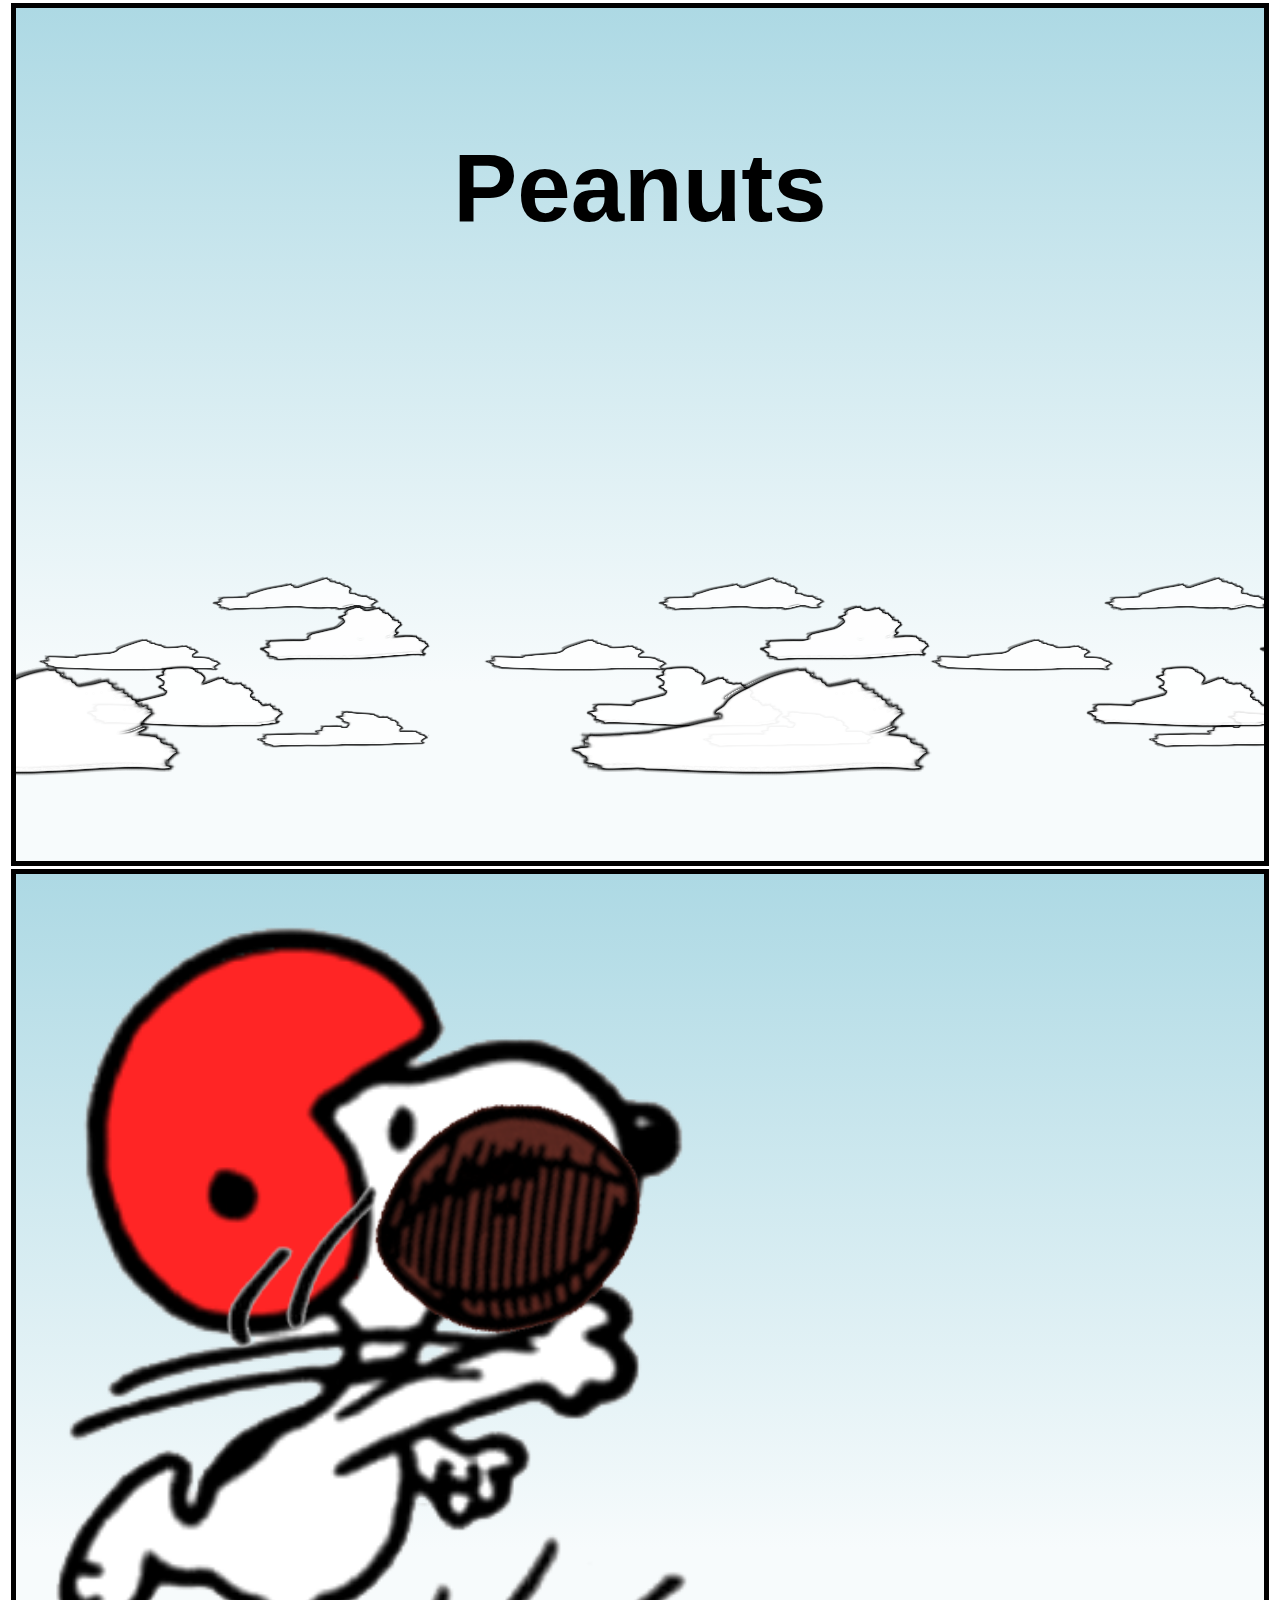
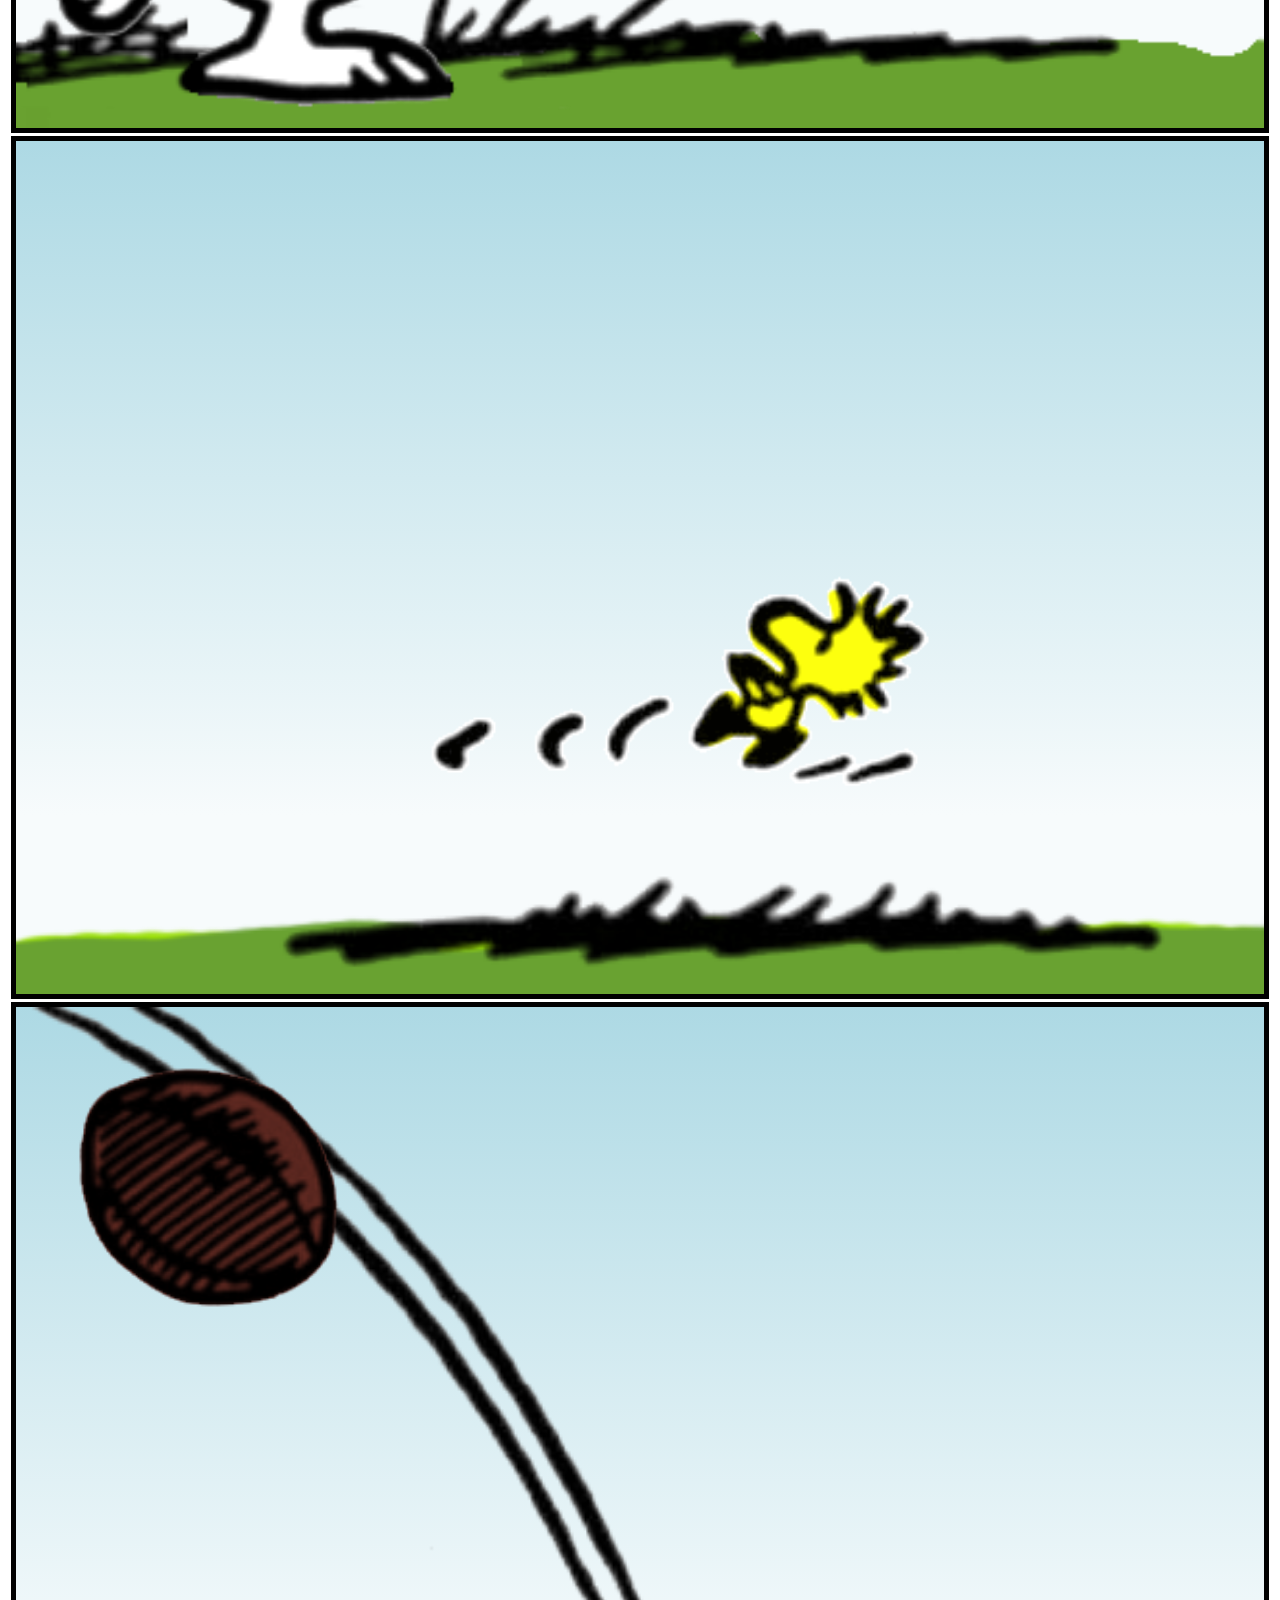
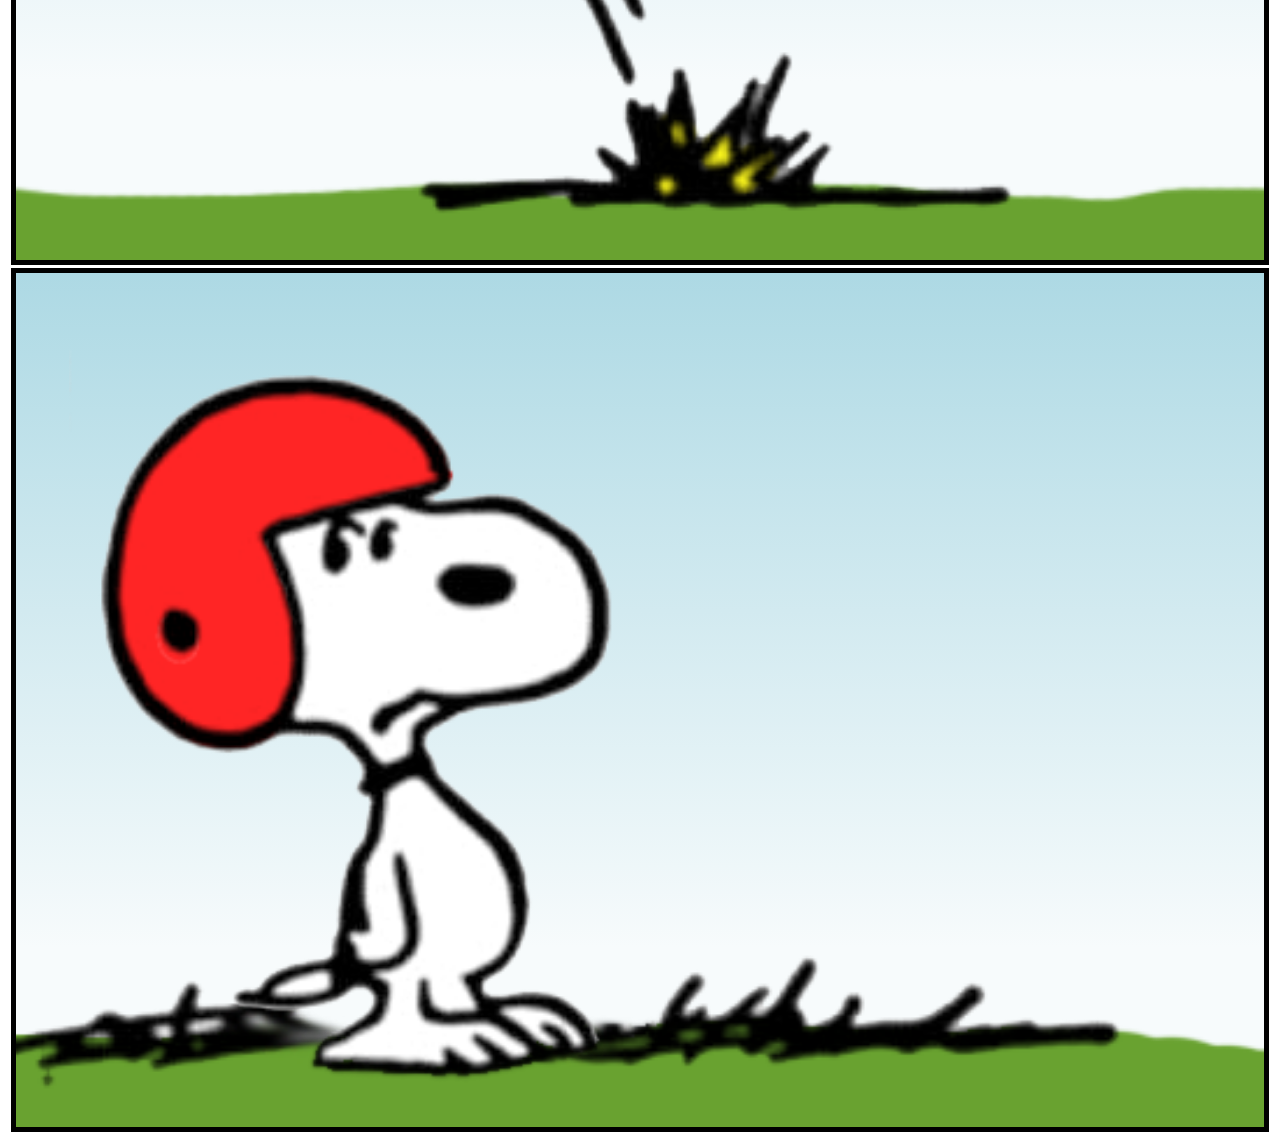
==== peanuts/index.html @ 1a81f640 "host peanuts comic" ====
<!DOCTYPE html>
<html land="en">
	<head>
		<title>Peanuts</title>
	    <meta charset="utf-8">
	    <meta name="viewport" content="width=device-width">
	    <link rel="stylesheet" type="text/css" href="/peanuts/css/screen.css">
	    <script type="text/javascript" src="/js/vendor/jquery-1.10.2.min.js"></script>
	    <script type="text/javascript" src="/js/vendor/waypoints.min.js"></script>
	    <script type="text/javascript" src="/peanuts/js/site.min.js"></script>
	</head>
	<body id="home">
		<div id="page-wrap">
<!-- 			<nav>
				<ul>
					<li><a href="#panel0" class="onThis">Peanuts</a></li>
					<li><a href="#panel1">Frame 1</a></li>
					<li><a href="#panel2">Frame 2</a></li>
					<li><a href="#panel3">Frame 3</a></li>
					<li><a href="#panel4">Frame 4</a></li>
				</ul>
			</nav> -->

			<section id="comic">
				<div class="panel" id="panel0">
					<div id="cloud-small"></div>
					<div id="cloud-med"></div>
					<div id="cloud-big"></div>
					<h1>Peanuts</h1>
				</div>
				<div class="panel" id="panel1">
					<div class="cell" id="frame1-grass"></div>
					<div class="cell" id="frame1-snoop"></div>
					<div class="cell" id="frame1-ball"></div>
				</div>
				<div class="panel" id="panel2">
					<div class="cell" id="frame2-grass"></div>
					<div class="cell" id="frame2-woodstock"></div>
				</div>
				<div class="panel" id="panel3">
					<div class="cell" id="frame3-grass"></div>
 					<div class="cell" id="frame3-bonk"></div>
 					<div class="cell" id="frame3-ball"></div>
 					<div class="cell" id="frame3-ball-rotate"></div>
				</div>

				<div class="panel" id="panel4">
					<div class="cell" id="frame4-grass"></div>					
					<div class="cell" id="frame4-snoop"></div>					
					<img src="/peanuts/img/frame4-thought.png" id="bg4-3">
				</div>
			</section>
		</div>
	</body>
</html>
---- peanuts/css/screen.css ----
nav,section{display:block}html{font-family:"Comic Sans MS",cursive,sans-serif;background:#fff;color:#000;font-size:100%;-webkit-text-size-adjust:100%;-ms-text-size-adjust:100%}body{margin:0 auto}h1{font-size:600%;text-align:center;margin-top:10%}.panel{position:relative;border:5px solid #000;margin:3px;background:#add9e4;background:-moz-linear-gradient(top, #add9e4 0%, #f7fbfc 79%);background:-webkit-gradient(linear, left top, left bottom, color-stop(0%, #add9e4), color-stop(79%, #f7fbfc));background:-webkit-linear-gradient(top, #add9e4 0%, #f7fbfc 79%);background:-o-linear-gradient(top, #add9e4 0%, #f7fbfc 79%);background:-ms-linear-gradient(top, #add9e4 0%, #f7fbfc 79%);background:linear-gradient(to bottom, #add9e4 0%, #f7fbfc 79%);filter:progid:DXImageTransform.Microsoft.gradient(startColorstr='#add9e4', endColorstr='#f7fbfc',GradientType=0 )}nav{z-index:300;position:fixed;top:25%;left:-30px;transition:left 1s;-webkit-transition:left 1s}nav:hover{left:-2px}nav ul{padding:0;list-style:0;list-style-image:0;opacity:0.3;border:2px solid #000;transition:opacity 1s,background 1s;-webkit-transition:opacity 1s,background 1s}nav ul:hover{opacity:1;background:#ffffff}a{position:relative;padding:5px;display:block;color:black;text-decoration:none;transition:color 0.3s,background 0.3s;-webkit-transition:color 0.3s,background 0.3s}a:hover,a:focus{background:black;color:white;outline:0}a.onThis:before{border:solid transparent;content:'';position:absolute;height:0;width:0;right:-22px;border-left-color:#000000;border-width:9px;top:6px}#cloud-small,#cloud-med,#cloud-big{position:absolute;width:100%;height:300px;bottom:0}#cloud-small{background:url(/peanuts/img/clouds3.png) repeat-x;opacity:.8}#cloud-med{background:url(/peanuts/img/clouds2.png) repeat-x;opacity:.9}#cloud-big{background:url(/peanuts/img/clouds.png) repeat-x center;opacity:0.95}.cell{position:absolute;width:100%;height:100%}#frame1-grass{background:url(/peanuts/img/frame1-grass.png) no-repeat bottom;background-size:100%}#frame2-grass{background:url(/peanuts/img/frame2-grass.png) no-repeat bottom;background-size:100%}#frame3-grass{background:url(/peanuts/img/frame3-grass.png) no-repeat bottom;background-size:100%}#frame4-grass{background:url(/peanuts/img/frame4-grass.png) no-repeat bottom;background-size:100%}#frame1-snoop{background:url(/peanuts/img/frame1-snoop.png) no-repeat left bottom;background-size:auto 100%}#frame1-ball{background:url(/peanuts/img/frame1-ball.png) no-repeat 20% 40%;background-size:40%}#frame2-woodstock{background:url(/peanuts/img/frame2-woodstock.gif) no-repeat 60% 70%;background-size:50%}#frame3-bonk{background:url(/peanuts/img/frame3-bonk.png) no-repeat 70%;background-size:auto 100%;bottom:0;opacity:0;height:0}#frame3-ball{background:url(/peanuts/img/frame3-ball.png) no-repeat;background-size:30%}#frame3-ball-rotate{background:url(/peanuts/img/frame3-ball-rotate.gif) no-repeat;background-size:30%;opacity:0}#frame4-snoop{background:url(/peanuts/img/frame4-snoop.png) no-repeat 25% bottom;background-size:auto 100%}#bg4-3{position:absolute;bottom:55%;left:47%;height:0}
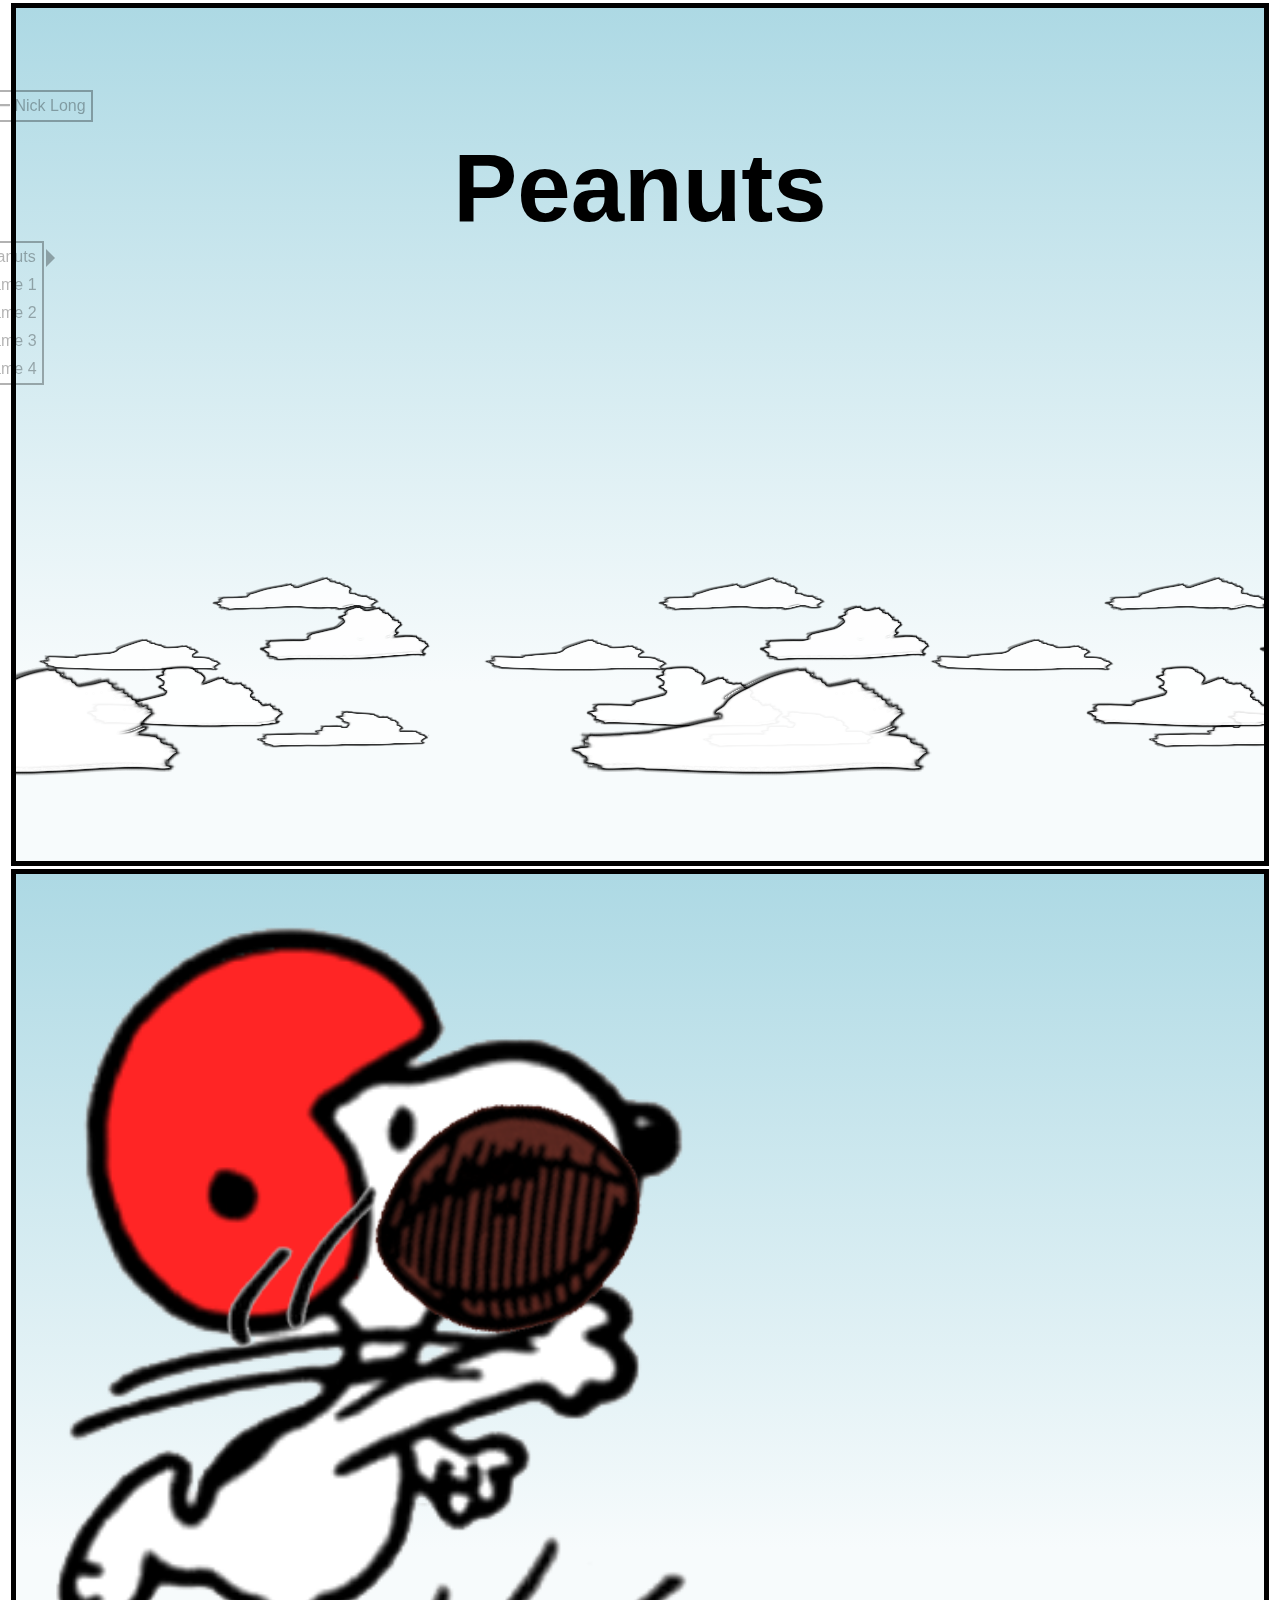
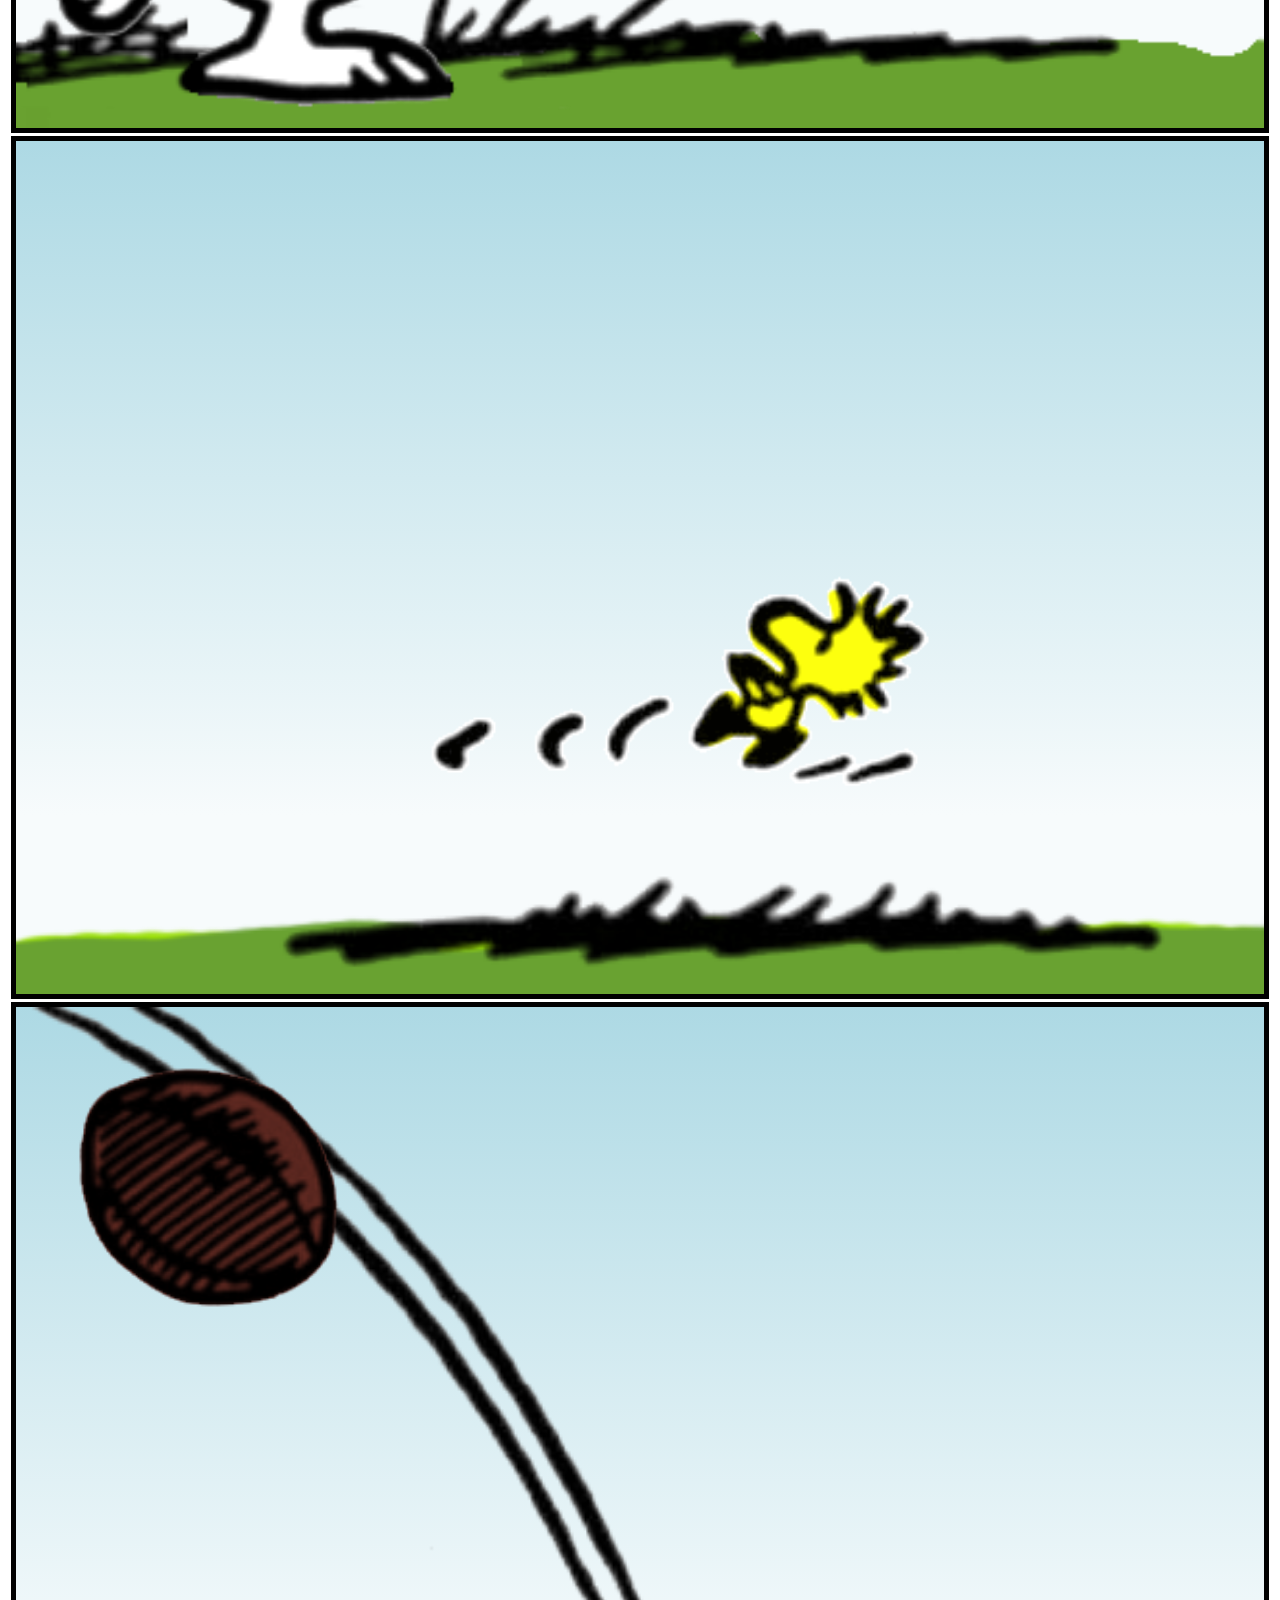
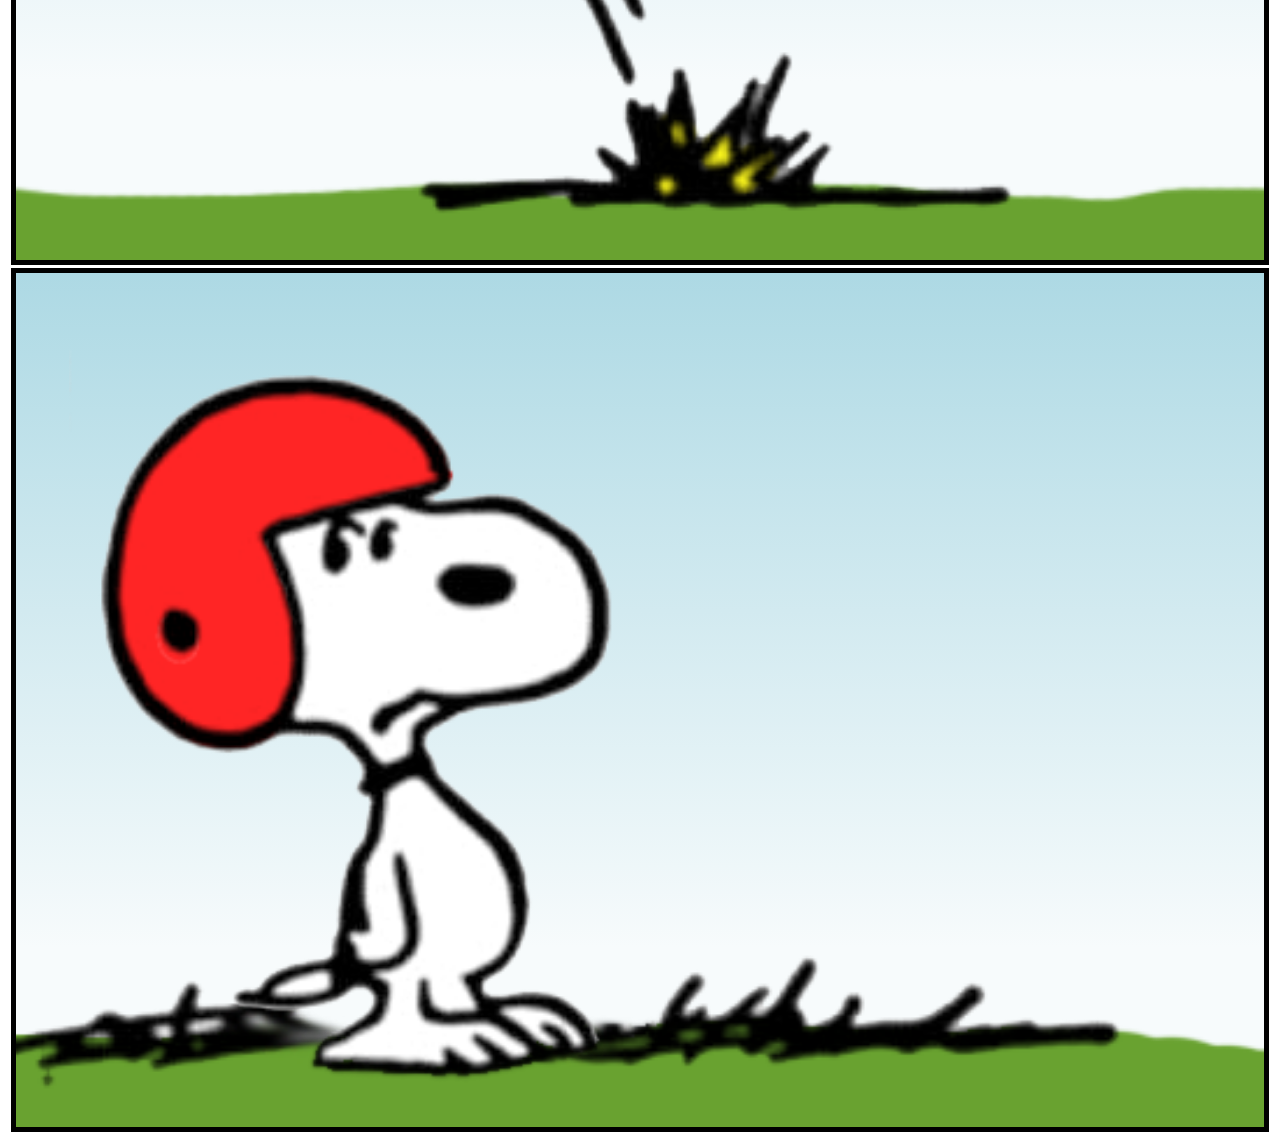
==== commit d4845ffe: "back button" ====
--- a/peanuts/index.html
+++ b/peanuts/index.html
@@ -4,6 +4,8 @@
 		<title>Peanuts</title>
 	    <meta charset="utf-8">
 	    <meta name="viewport" content="width=device-width">
+	    	<link rel="stylesheet" href="/css/font-awesome.min.css">
+
 	    <link rel="stylesheet" type="text/css" href="/peanuts/css/screen.css">
 	    <script type="text/javascript" src="/js/vendor/jquery-1.10.2.min.js"></script>
 	    <script type="text/javascript" src="/js/vendor/waypoints.min.js"></script>
@@ -11,7 +13,10 @@
 	</head>
 	<body id="home">
 		<div id="page-wrap">
-<!-- 			<nav>
+			<div id="nlback">
+				<a href="/"><i class="fa fa-long-arrow-left"></i> Nick Long</a>
+			</div>
+			<nav>
 				<ul>
 					<li><a href="#panel0" class="onThis">Peanuts</a></li>
 					<li><a href="#panel1">Frame 1</a></li>
@@ -19,7 +24,7 @@
 					<li><a href="#panel3">Frame 3</a></li>
 					<li><a href="#panel4">Frame 4</a></li>
 				</ul>
-			</nav> -->
+			</nav>
 
 			<section id="comic">
 				<div class="panel" id="panel0">
--- a/peanuts/css/screen.css
+++ b/peanuts/css/screen.css
@@ -1 +1,175 @@
-nav,section{display:block}html{font-family:"Comic Sans MS",cursive,sans-serif;background:#fff;color:#000;font-size:100%;-webkit-text-size-adjust:100%;-ms-text-size-adjust:100%}body{margin:0 auto}h1{font-size:600%;text-align:center;margin-top:10%}.panel{position:relative;border:5px solid #000;margin:3px;background:#add9e4;background:-moz-linear-gradient(top, #add9e4 0%, #f7fbfc 79%);background:-webkit-gradient(linear, left top, left bottom, color-stop(0%, #add9e4), color-stop(79%, #f7fbfc));background:-webkit-linear-gradient(top, #add9e4 0%, #f7fbfc 79%);background:-o-linear-gradient(top, #add9e4 0%, #f7fbfc 79%);background:-ms-linear-gradient(top, #add9e4 0%, #f7fbfc 79%);background:linear-gradient(to bottom, #add9e4 0%, #f7fbfc 79%);filter:progid:DXImageTransform.Microsoft.gradient(startColorstr='#add9e4', endColorstr='#f7fbfc',GradientType=0 )}nav{z-index:300;position:fixed;top:25%;left:-30px;transition:left 1s;-webkit-transition:left 1s}nav:hover{left:-2px}nav ul{padding:0;list-style:0;list-style-image:0;opacity:0.3;border:2px solid #000;transition:opacity 1s,background 1s;-webkit-transition:opacity 1s,background 1s}nav ul:hover{opacity:1;background:#ffffff}a{position:relative;padding:5px;display:block;color:black;text-decoration:none;transition:color 0.3s,background 0.3s;-webkit-transition:color 0.3s,background 0.3s}a:hover,a:focus{background:black;color:white;outline:0}a.onThis:before{border:solid transparent;content:'';position:absolute;height:0;width:0;right:-22px;border-left-color:#000000;border-width:9px;top:6px}#cloud-small,#cloud-med,#cloud-big{position:absolute;width:100%;height:300px;bottom:0}#cloud-small{background:url(/peanuts/img/clouds3.png) repeat-x;opacity:.8}#cloud-med{background:url(/peanuts/img/clouds2.png) repeat-x;opacity:.9}#cloud-big{background:url(/peanuts/img/clouds.png) repeat-x center;opacity:0.95}.cell{position:absolute;width:100%;height:100%}#frame1-grass{background:url(/peanuts/img/frame1-grass.png) no-repeat bottom;background-size:100%}#frame2-grass{background:url(/peanuts/img/frame2-grass.png) no-repeat bottom;background-size:100%}#frame3-grass{background:url(/peanuts/img/frame3-grass.png) no-repeat bottom;background-size:100%}#frame4-grass{background:url(/peanuts/img/frame4-grass.png) no-repeat bottom;background-size:100%}#frame1-snoop{background:url(/peanuts/img/frame1-snoop.png) no-repeat left bottom;background-size:auto 100%}#frame1-ball{background:url(/peanuts/img/frame1-ball.png) no-repeat 20% 40%;background-size:40%}#frame2-woodstock{background:url(/peanuts/img/frame2-woodstock.gif) no-repeat 60% 70%;background-size:50%}#frame3-bonk{background:url(/peanuts/img/frame3-bonk.png) no-repeat 70%;background-size:auto 100%;bottom:0;opacity:0;height:0}#frame3-ball{background:url(/peanuts/img/frame3-ball.png) no-repeat;background-size:30%}#frame3-ball-rotate{background:url(/peanuts/img/frame3-ball-rotate.gif) no-repeat;background-size:30%;opacity:0}#frame4-snoop{background:url(/peanuts/img/frame4-snoop.png) no-repeat 25% bottom;background-size:auto 100%}#bg4-3{position:absolute;bottom:55%;left:47%;height:0}
+nav,
+section {
+  display: block; }
+
+html {
+  font-family: "Comic Sans MS", cursive, sans-serif;
+  background: #fff;
+  color: #000;
+  font-size: 100%;
+  -webkit-text-size-adjust: 100%;
+  -ms-text-size-adjust: 100%; }
+
+body {
+  margin: 0 auto; }
+
+h1 {
+  font-size: 600%;
+  text-align: center;
+  margin-top: 10%; }
+
+.panel {
+  position: relative;
+  border: 5px solid black;
+  margin: 3px;
+  background: #add9e4;
+  /* Old browsers */
+  background: -moz-linear-gradient(top, #add9e4 0%, #f7fbfc 79%);
+  /* FF3.6+ */
+  background: -webkit-gradient(linear, left top, left bottom, color-stop(0%, #add9e4), color-stop(79%, #f7fbfc));
+  /* Chrome,Safari4+ */
+  background: -webkit-linear-gradient(top, #add9e4 0%, #f7fbfc 79%);
+  /* Chrome10+,Safari5.1+ */
+  background: -o-linear-gradient(top, #add9e4 0%, #f7fbfc 79%);
+  /* Opera 11.10+ */
+  background: -ms-linear-gradient(top, #add9e4 0%, #f7fbfc 79%);
+  /* IE10+ */
+  background: linear-gradient(to bottom, #add9e4 0%, #f7fbfc 79%);
+  /* W3C */
+  filter: progid:DXImageTransform.Microsoft.gradient(startColorstr='#add9e4', endColorstr='#f7fbfc',GradientType=0 );
+  /* IE6-9 */ }
+
+#nlback a {
+  position: fixed;
+  top: 10%;
+  left: -13px;
+  z-index: 100;
+  border: 2px solid black;
+  opacity: 0.3;
+  transition: opacity 0.3s, background 0.3s, left 1s;
+  -webkit-transition: opacity 0.3s, background 0.3s, left 1s; }
+  #nlback a:hover {
+    opacity: 1;
+    left: 0px; }
+
+nav {
+  z-index: 300;
+  position: fixed;
+  top: 25%;
+  left: -30px;
+  transition: left 1s;
+  -webkit-transition: left 1s; }
+  nav:hover {
+    left: -2px; }
+  nav ul {
+    padding: 0;
+    list-style: 0;
+    list-style-image: 0;
+    opacity: 0.3;
+    border: 2px solid black;
+    transition: opacity 1s, background 1s;
+    -webkit-transition: opacity 1s, background 1s; }
+    nav ul:hover {
+      opacity: 1;
+      background: #ffffff; }
+
+a {
+  position: relative;
+  padding: 5px;
+  display: block;
+  color: black;
+  text-decoration: none;
+  transition: color 0.3s, background 0.3s;
+  -webkit-transition: color 0.3s, background 0.3s; }
+  a:hover, a:focus {
+    background: black;
+    color: white;
+    outline: 0; }
+  a.onThis:before {
+    border: solid transparent;
+    content: '';
+    position: absolute;
+    height: 0;
+    width: 0;
+    right: -22px;
+    border-left-color: #000000;
+    border-width: 9px;
+    top: 6px; }
+
+#cloud-small, #cloud-med, #cloud-big {
+  position: absolute;
+  width: 100%;
+  height: 300px;
+  bottom: 0; }
+
+#cloud-small {
+  background: url(/peanuts/img/clouds3.png) repeat-x;
+  opacity: .8; }
+
+#cloud-med {
+  background: url(/peanuts/img/clouds2.png) repeat-x;
+  opacity: .9; }
+
+#cloud-big {
+  background: url(/peanuts/img/clouds.png) repeat-x center;
+  opacity: .95; }
+
+.cell {
+  position: absolute;
+  width: 100%;
+  height: 100%;
+  /*overflow: hidden;*/ }
+
+#frame1-grass {
+  background: url(/peanuts/img/frame1-grass.png) no-repeat bottom;
+  background-size: 100%; }
+
+#frame2-grass {
+  background: url(/peanuts/img/frame2-grass.png) no-repeat bottom;
+  background-size: 100%; }
+
+#frame3-grass {
+  background: url(/peanuts/img/frame3-grass.png) no-repeat bottom;
+  background-size: 100%; }
+
+#frame4-grass {
+  background: url(/peanuts/img/frame4-grass.png) no-repeat bottom;
+  background-size: 100%; }
+
+#frame1-snoop {
+  background: url(/peanuts/img/frame1-snoop.png) no-repeat left bottom;
+  background-size: auto 100%; }
+
+#frame1-ball {
+  background: url(/peanuts/img/frame1-ball.png) no-repeat 20% 40%;
+  background-size: 40%; }
+
+#frame2-woodstock {
+  background: url(/peanuts/img/frame2-woodstock.gif) no-repeat 60% 70%;
+  background-size: 50%; }
+
+#frame3-bonk {
+  background: url(/peanuts/img/frame3-bonk.png) no-repeat 70%;
+  background-size: auto 100%;
+  bottom: 0;
+  opacity: 0;
+  height: 0; }
+
+#frame3-ball {
+  background: url(/peanuts/img/frame3-ball.png) no-repeat;
+  background-size: 30%; }
+
+#frame3-ball-rotate {
+  background: url(/peanuts/img/frame3-ball-rotate.gif) no-repeat;
+  background-size: 30%;
+  opacity: 0; }
+
+#frame4-snoop {
+  background: url(/peanuts/img/frame4-snoop.png) no-repeat 25% bottom;
+  background-size: auto 100%; }
+
+#bg4-3 {
+  position: absolute;
+  bottom: 55%;
+  left: 47%;
+  height: 0; }
